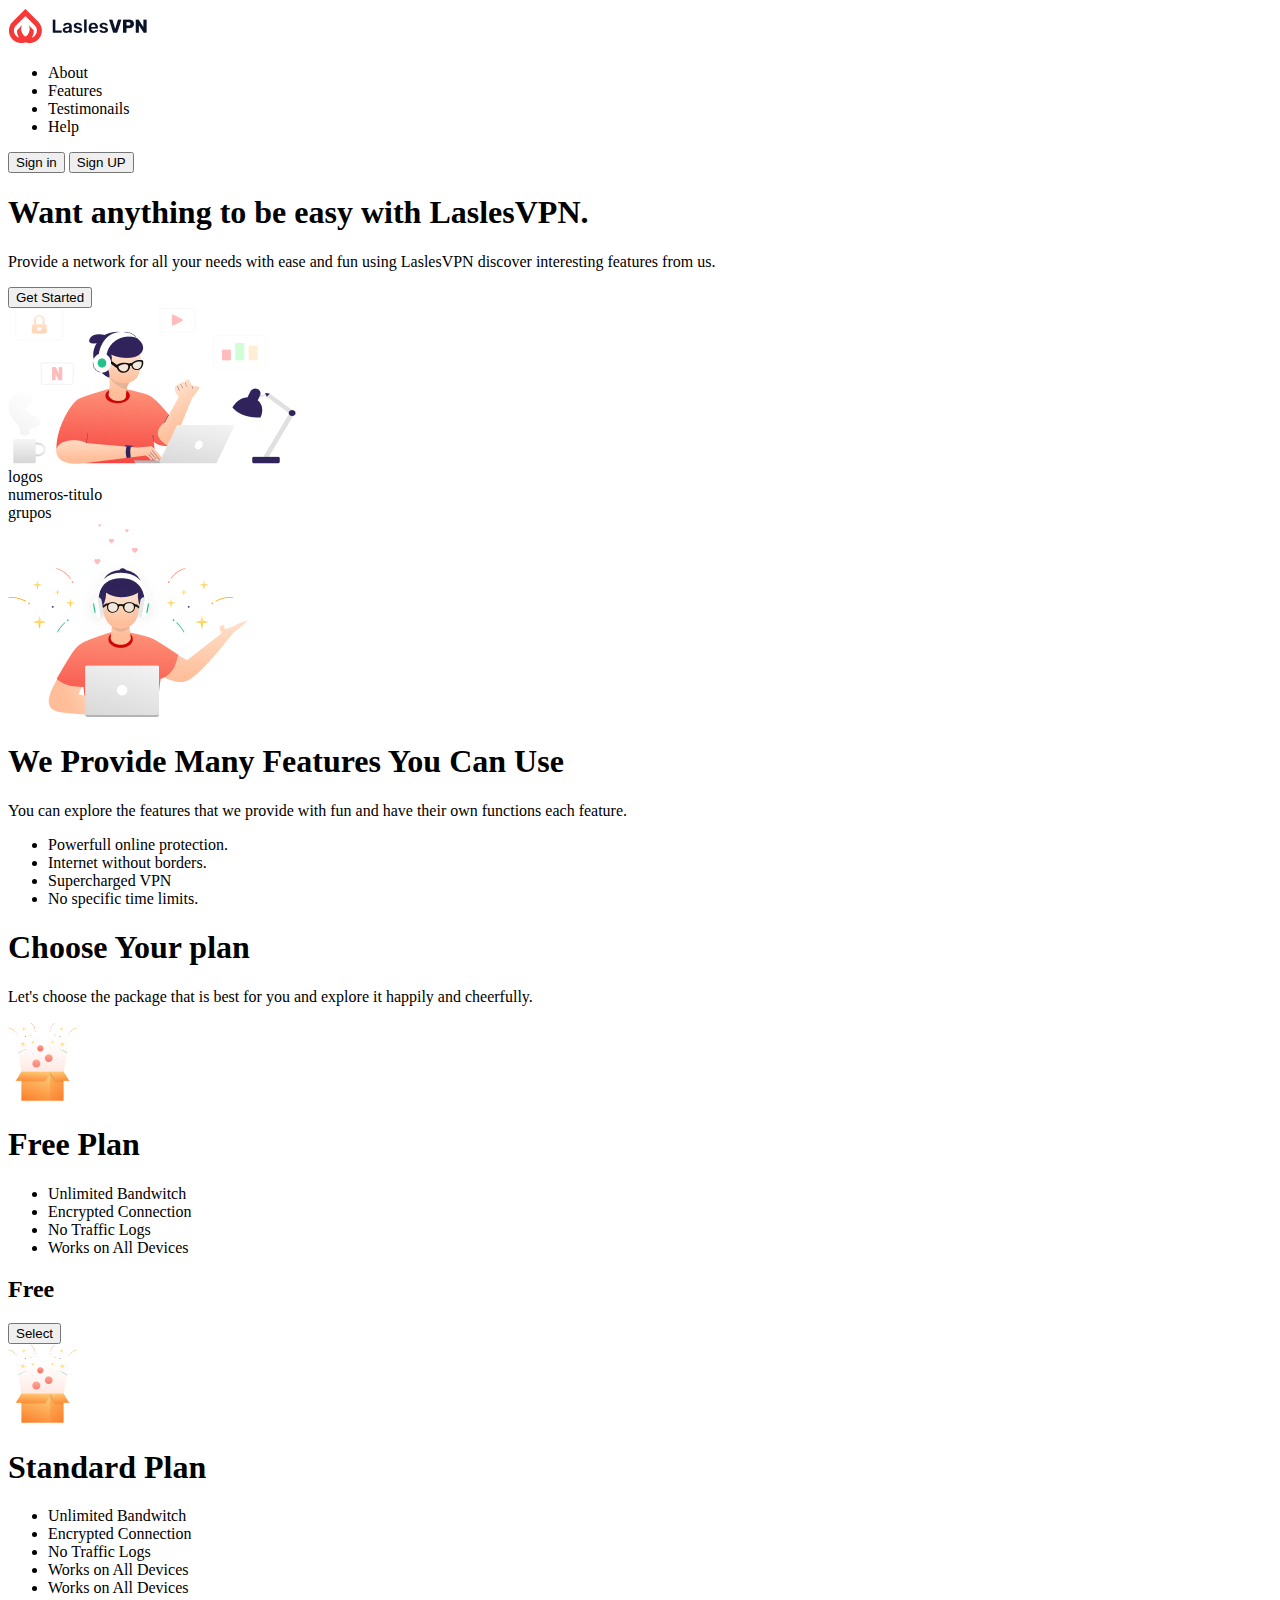
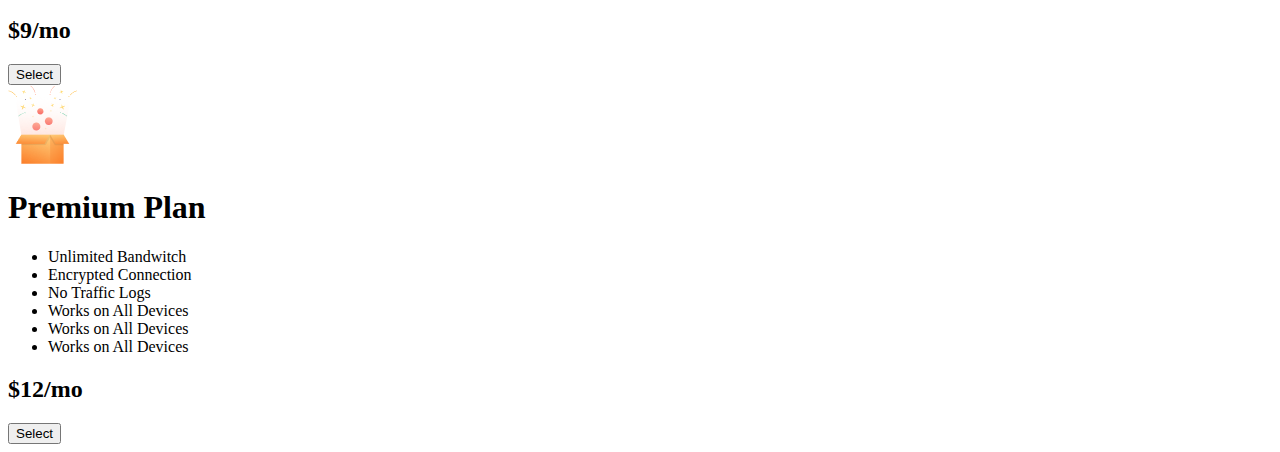
==== Projeto-figma-Rafael-Costa/index.html @ 3a9da397 "Criação do template no figma, parte do html inicio do projeto" ====
<!DOCTYPE html>
<html lang="pt-br">
<head>
  <meta charset="UTF-8">
  <meta http-equiv="X-UA-Compatible" content="IE=edge">
  <meta name="viewport" content="width=device-width, initial-scale=1.0">
  <link rel="stylesheet" href="/style.css/styles.css">
  <title>LaslesVPN</title>
</head>
<body>
  <!--Menu inicio-->
  <header>
    <img src="./img/logo.png" alt="logo">
    <nav>
      <ul>
        <li>About</li>
        <li>Features</li>
        <li>Testimonails</li>
        <li>Help</li>
      </ul>
      <button>Sign in</button>
      <button>Sign UP</button>
    </nav>        
  </header>
  <!--Menu fim--> 
  
  <!--main inicio-->
  <main>
    
    <section class="conteiner">
      <div class="texto1">
        <h1>Want anything to be easy with LaslesVPN.</h1>
        <p>Provide a network for all your needs with ease and fun using LaslesVPN discover interesting features from us.</p>   
        <button>Get Started</button>
      </div>
      <div class="Illustration1">
        <img src="./img/Illustration1.png" alt="Illustration1">
      </div>
      <!--retangulo com 3 divições e texto inicio-->
      <div class="subcontainer">
        <div class="imagen">logos</div>
        <div class="numeros-titulos">numeros-titulo</div>
        <div class="paragrafos">grupos</div>
      </div>
      <!--retangulo com 3 divições e texto fim-->
    </section>
    <section class="conteiner">  <!--inicio ilustration2-->
      <div class="Illustration2">
        <img src="./img/Illustration2.png" alt="illustration2">
      </div>
      <div class="textos">
        <h1>We Provide Many Features You Can Use</h1>
        <p>You can explore the features that we provide with fun and have their own functions each feature.</p>
        <ul>
          <li>Powerfull online protection.</li>
          <li>Internet without borders.</li>
          <li>Supercharged VPN</li>
          <li>No specific time limits.</li>
        </ul>
      </div>
    </section> <!--fim ilustration2-->
    <!--Inicio da sessão choose your plan-->
    <section class="container">
      <div>
        <h1>
          Choose Your plan
        </h1>
        <p>
          Let's choose the package that is best for you and explore it happily and cheerfully.
        </p>
      </div>
      <div class="cards">
        <div>      
        <img src="./img/Free.png" alt="caixa">
        </div>
        <h1>Free Plan</h1>
        <ul>
          <li>Unlimited Bandwitch</li>
          <li>Encrypted Connection</li>
          <li>No Traffic Logs</li>
          <li> Works on All Devices</li>
        </ul>
        <h2>Free</h2>
        <button>Select</button>
      </div>
      <div class="cards">
        <div>      
        <img src="./img/Free.png" alt="caixa">
        </div>
        <h1>Standard Plan</h1>
        <ul>
          <li>Unlimited Bandwitch</li>
          <li>Encrypted Connection</li>
          <li>No Traffic Logs</li>
          <li> Works on All Devices</li>
          <li> Works on All Devices</li>
        </ul>
        <h2>$9/mo</h2>
        <button>Select</button>
      </div>
      <div class="cards">
        <div>      
        <img src="./img/Free.png" alt="caixa">
        </div>
        <h1>Premium Plan</h1>
        <ul>
          <li>Unlimited Bandwitch</li>
          <li>Encrypted Connection</li>
          <li>No Traffic Logs</li>
          <li> Works on All Devices</li>
          <li> Works on All Devices</li>
          <li> Works on All Devices</li>
        </ul>
        <h2>$12/mo</h2>
        <button>Select</button>
      </div>
          <!--FIM da sessão choose your plan-->    
          <!--Sessão INICIO Hoge global-->
    
        <!--Sessão FIM Hoge global-->
    </section>   

    <!--main fim-->
  </main>
  
  
</body>
</html>
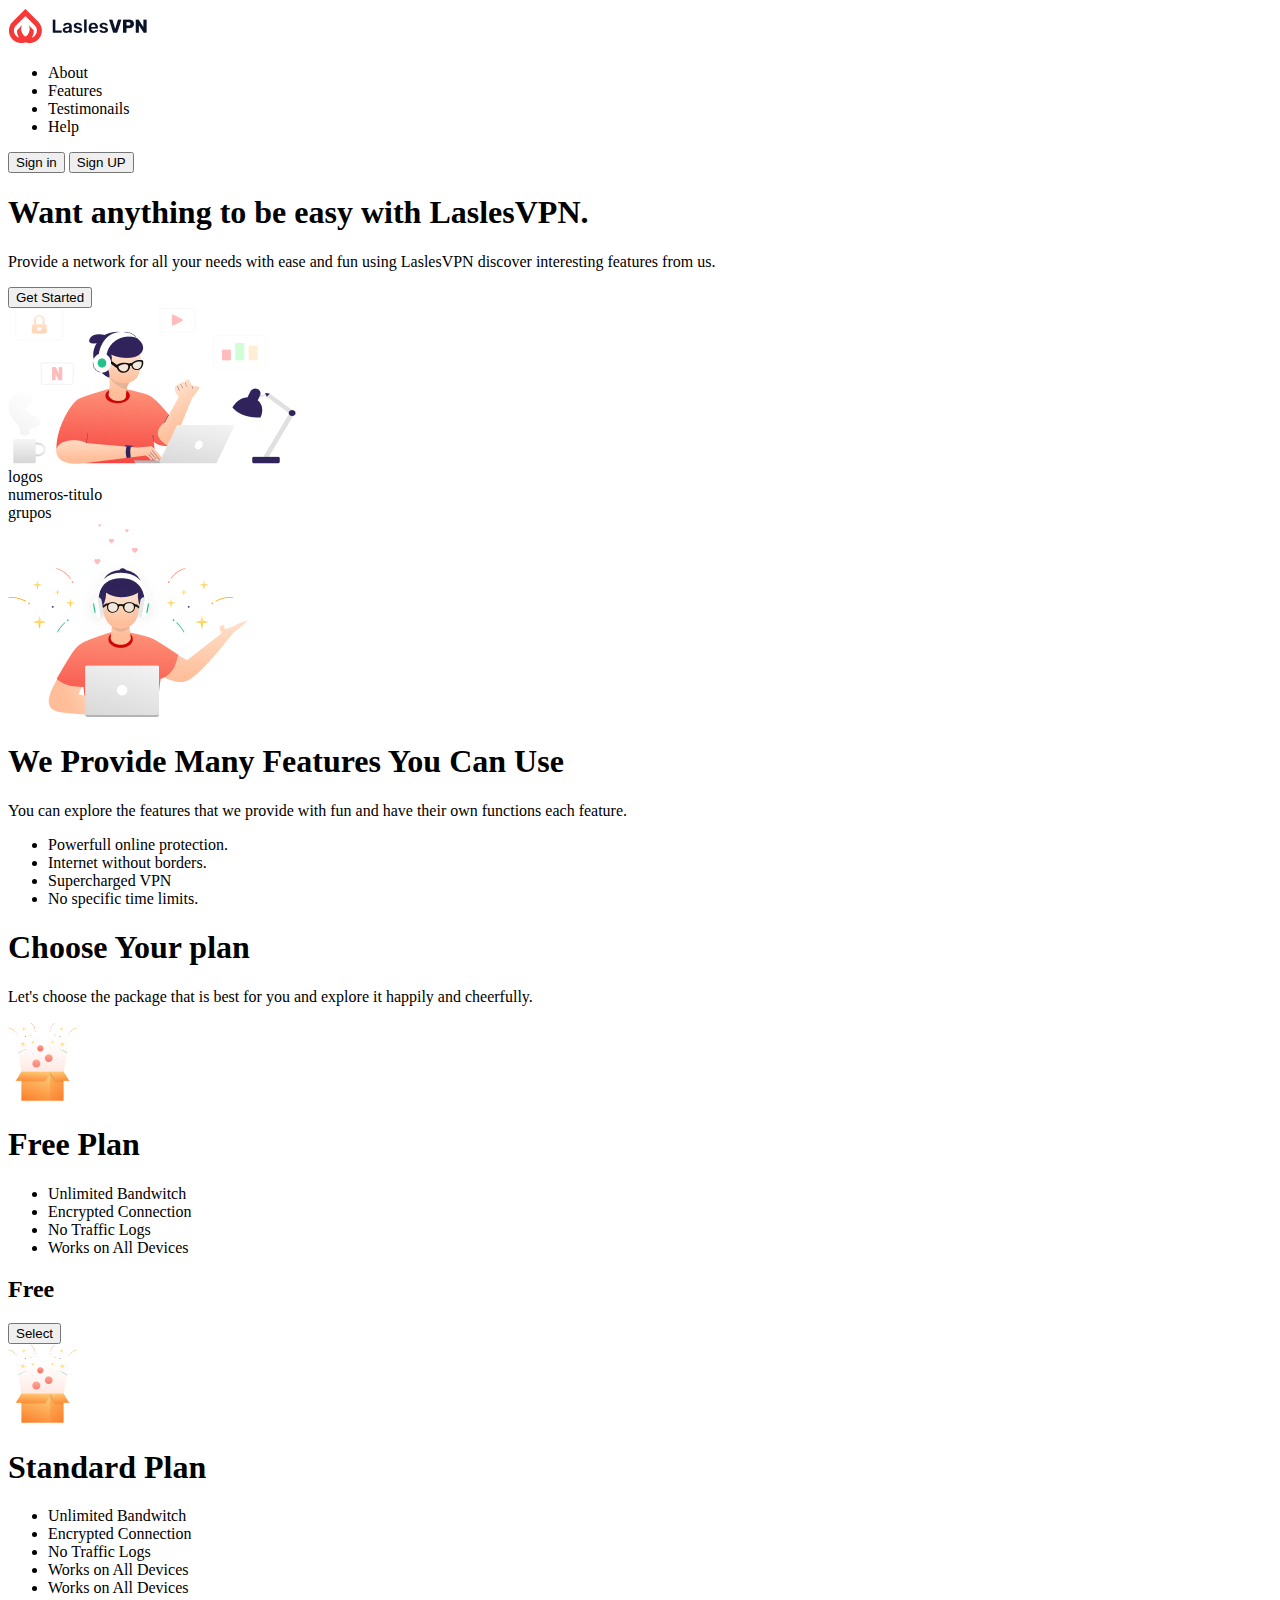
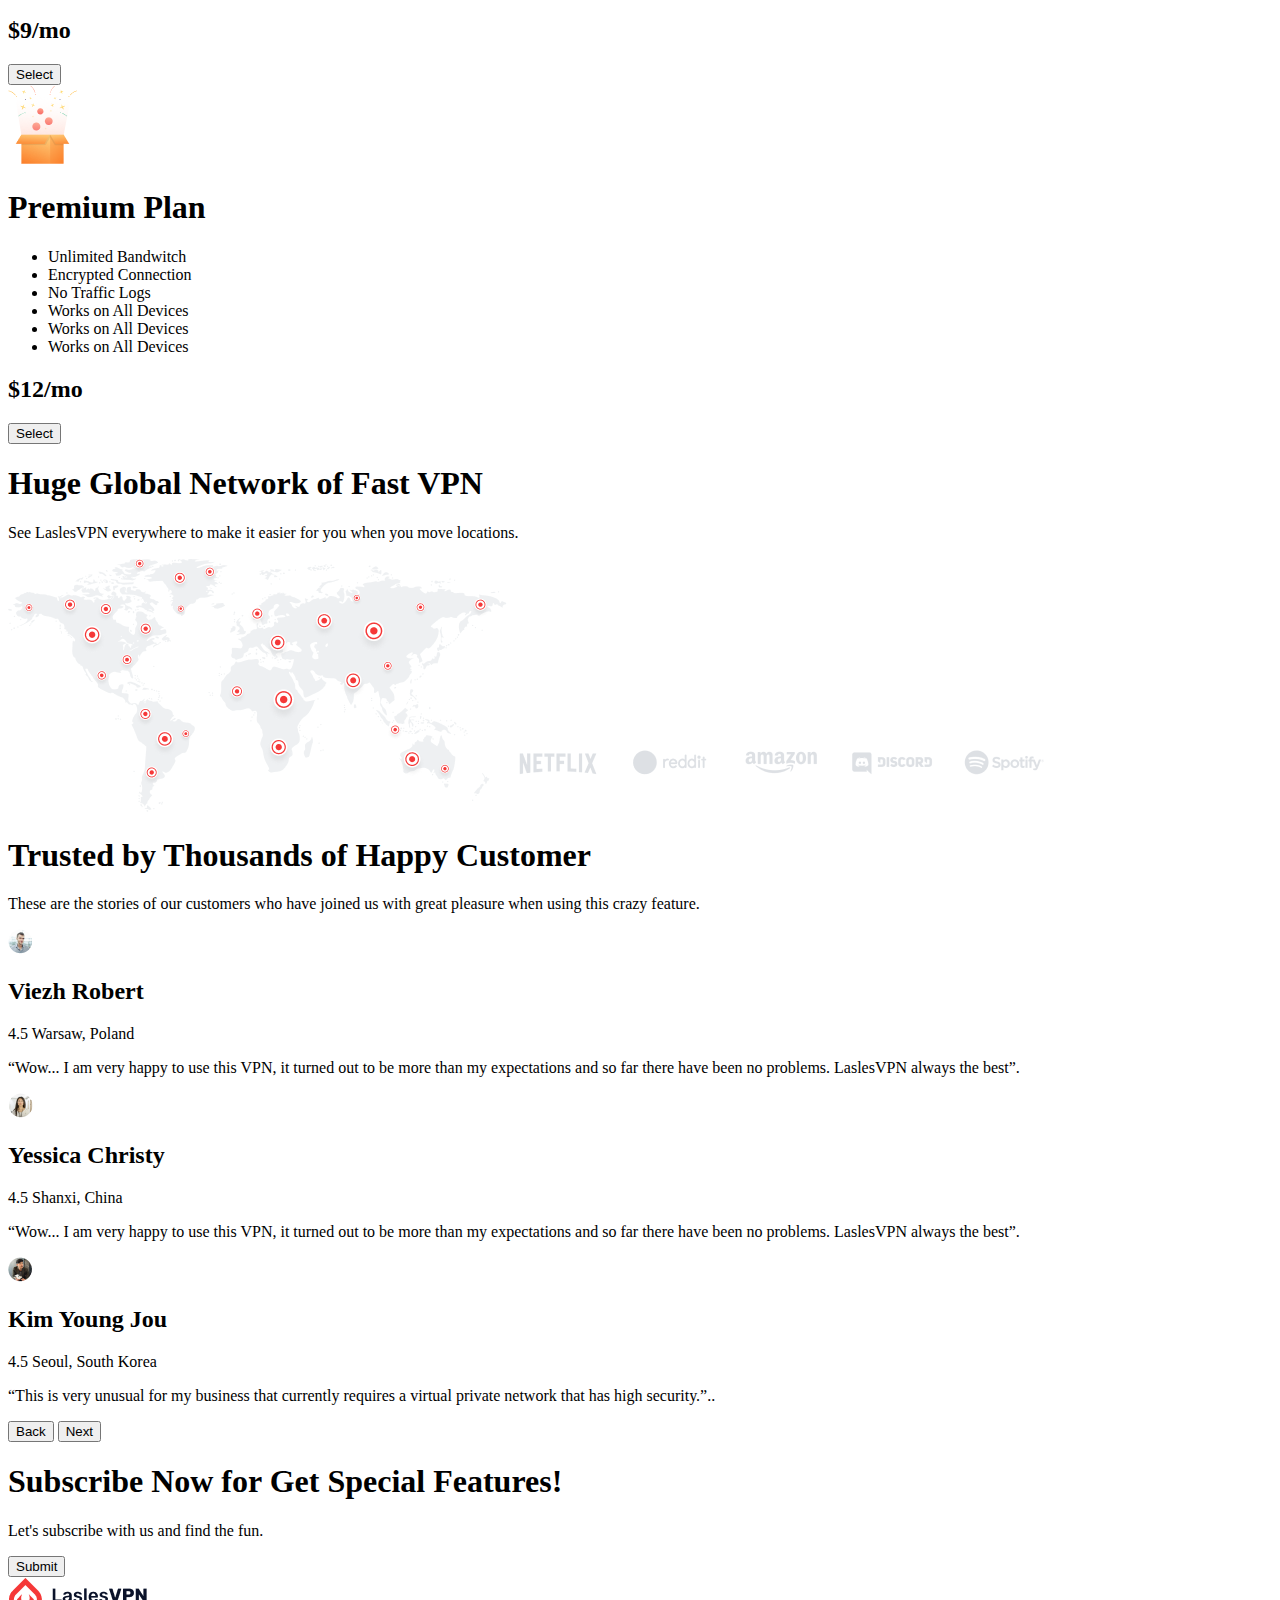
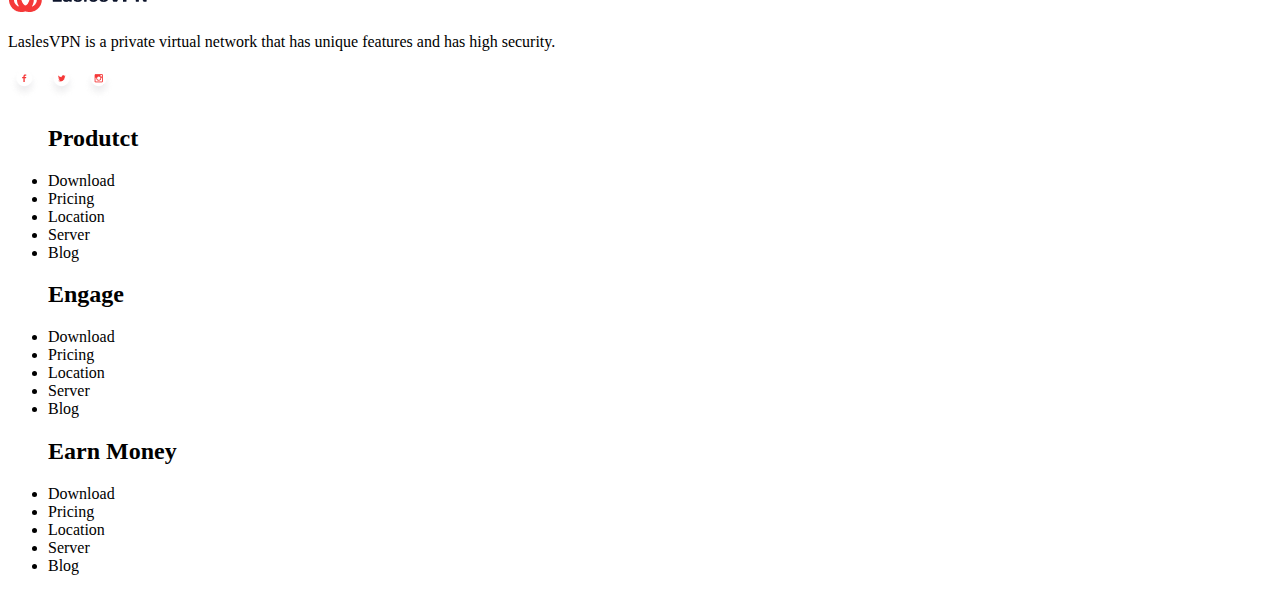
==== commit 33301b5e: "Instrutura do html completa, header, main fooder, imagens incluidas também." ====
--- a/Projeto-figma-Rafael-Costa/index.html
+++ b/Projeto-figma-Rafael-Costa/index.html
@@ -113,15 +113,102 @@
         </ul>
         <h2>$12/mo</h2>
         <button>Select</button>
-      </div>
-          <!--FIM da sessão choose your plan-->    
-          <!--Sessão INICIO Hoge global-->
-    
-        <!--Sessão FIM Hoge global-->
-    </section>   
-
+      </div> <!--FIM da sessão choose your plan-->       
+    </section>
+    <!--INICIO SESSAO HUGLE-->   
+    <section class="container">
+      <div class="container">
+        <h1>Huge Global Network of Fast VPN</h1>
+        <p>See LaslesVPN everywhere to make it easier for you when you move locations.</p>
+        <img src="./img/Huge Global.png" alt="Hoge">
+        <img src="./img/Sponsored.png" alt="Sponsored">
+      </div>  <!--FIM da sessão HOGLE-->   
+    </section>
+    <!--INICIO da sessão trusted-->   
+    <section class="container">
+      <div>
+        <h1>Trusted by Thousands of Happy Customer</h1>
+        <p>These are the stories of our customers who have joined us with great pleasure when using this crazy feature.</p>
+      </div>
+      <div class="cards">
+        <div class="card">
+          <img src="./img/Ellipse175.png" alt="Ellipse175">
+          <h2>Viezh Robert</h2>
+          <span>4.5</span>
+          <span>Warsaw, Poland</span>
+        </div>
+        <div class="textodocard">
+          <p>“Wow... I am very happy to use this VPN, it turned out to be more than my expectations and so far there have been no problems. LaslesVPN always the best”.</p>
+        </div>
+        <div class="card">
+          <img src="./img/Ellipse1752.png" alt="Ellipse1752">
+          <h2>Yessica Christy</h2>
+          <span>4.5</span>
+          <span>Shanxi, China</span>
+        </div>
+        <div class="textodocard">
+          <p>“Wow... I am very happy to use this VPN, it turned out to be more than my expectations and so far there have been no problems. LaslesVPN always the best”.</p>
+        </div>
+        <div class="card">
+          <img src="./img/Ellipse1753.png" alt="Ellipse1753">
+          <h2>Kim Young Jou</h2>
+          <span>4.5</span>
+          <span>Seoul, South Korea</span>
+        </div>
+        <div class="textodocard">
+          <p>“This is very unusual for my business that currently requires a virtual private network that has high security.”..</p>
+        </div>
+        <div class="bnt">
+          <button>Back</button>
+          <button>Next</button>
+        </div>
+      </div>
+    </section>
+    <!--FIM da sessão trusted-->   
     <!--main fim-->
   </main>
+  <!--inicio footer-->
+  <footer>
+    <div class="container">
+      <div>
+        <h1>Subscribe Now for Get Special Features!</h1>
+        <p>Let's subscribe with us and find the fun.</p>
+        <button>Submit</button>
+      </div>
+      <div>
+        <img src="./img/logo.png" alt="logofooter">
+        <p>LaslesVPN is a private virtual network that has unique features and has high security.</p>
+        <img src="./img/Facebook.png" alt="facebook">
+        <img src="./img/Twitter.png" alt="Twitter">
+        <img src="./img/Instagram.png" alt="instagram">
+      </div>
+      <ul>
+        <h2>Produtct</h2>
+        <li>Download</li>
+        <li>Pricing</li>
+        <li>Location</li>
+        <li>Server</li>
+        <li>Blog</li>
+      </ul>
+      <ul>
+        <h2>Engage</h2>
+        <li>Download</li>
+        <li>Pricing</li>
+        <li>Location</li>
+        <li>Server</li>
+        <li>Blog</li>
+      </ul>
+      <ul>
+        <h2>Earn Money</h2>
+        <li>Download</li>
+        <li>Pricing</li>
+        <li>Location</li>
+        <li>Server</li>
+        <li>Blog</li>
+      </ul>
+      
+    </div>
+  </footer>   <!--fim footer-->
   
   
 </body>
